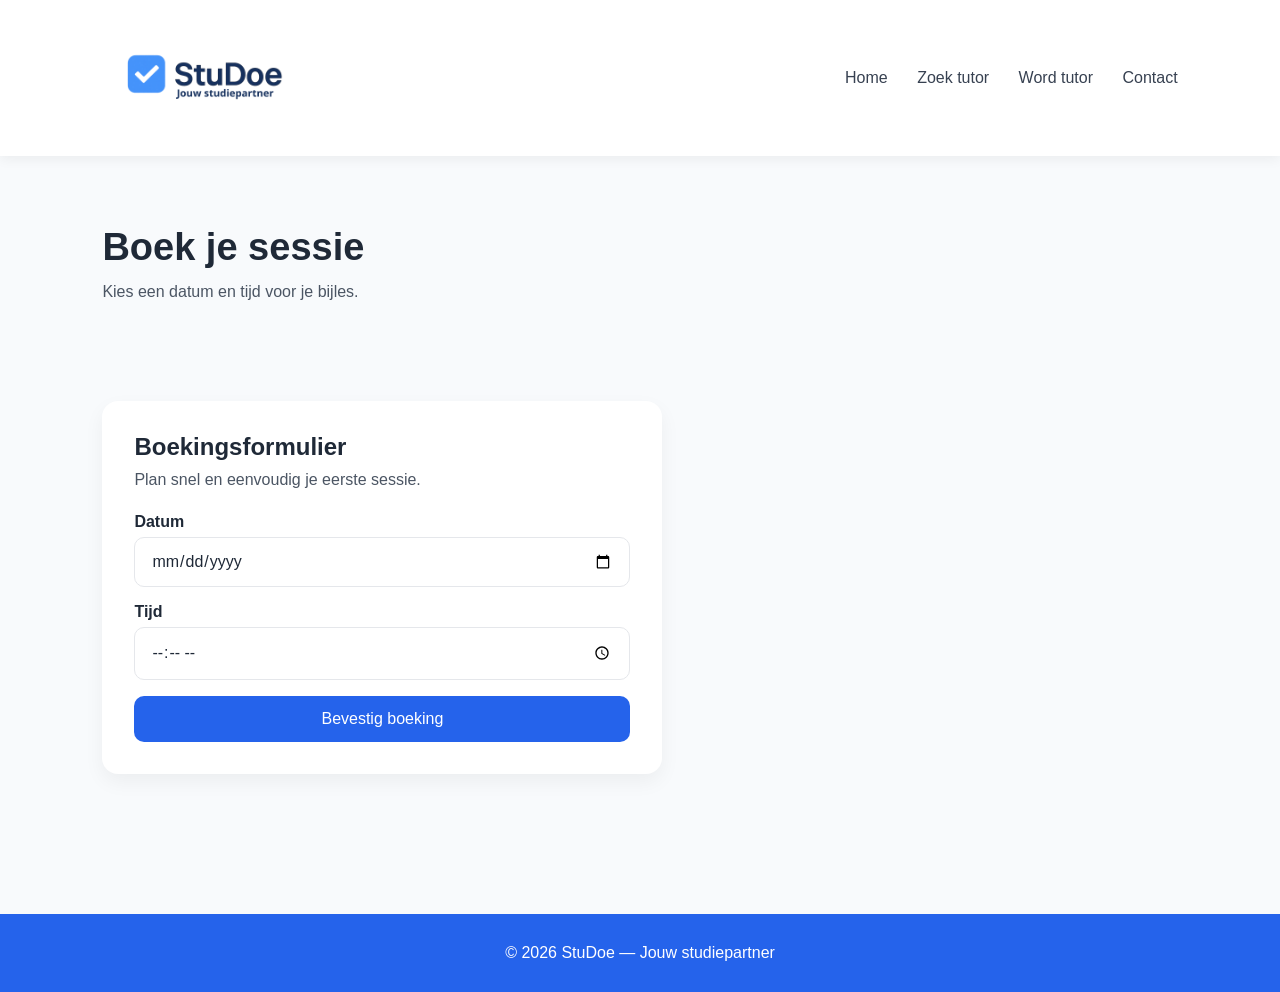
==== book.html @ 4a56b94f "Update site content" ====
<!DOCTYPE html>
<html lang="nl">
<head>
  <meta charset="UTF-8">
  <meta name="viewport" content="width=device-width, initial-scale=1.0">
  <title>Boek een sessie | StuDoe</title>
  <link rel="stylesheet" href="style.css">
</head>
<body>

  <header>
    <a href="index.html" class="logo">
      <img src="studoe-logo.png" alt="StuDoe logo">
    </a>

    <nav>
      <a href="index.html">Home</a>
      <a href="tutors.html">Zoek tutor</a>
      <a href="login.html">Word tutor</a>
      <a href="contact.html">Contact</a>
    </nav>
  </header>

  <section class="page-section">
    <h1 class="page-title">Boek je sessie</h1>
    <p class="page-subtitle">Kies een datum en tijd voor je bijles.</p>
  </section>

  <section class="form-container">
    <div class="form-card">
      <h2>Boekingsformulier</h2>
      <p>Plan snel en eenvoudig je eerste sessie.</p>

      <form onsubmit="return boekingBevestigen()">
        <div class="field">
          <label for="datum">Datum</label>
          <input id="datum" type="date" required>
        </div>

        <div class="field">
          <label for="tijd">Tijd</label>
          <input id="tijd" type="time" required>
        </div>

        <button class="primary" type="submit">Bevestig boeking</button>
      </form>
    </div>
  </section>

  <footer>
    <p>© 2026 StuDoe — Jouw studiepartner</p>
  </footer>

  <script>
    function boekingBevestigen(){
      alert("Boeking bevestigd.");
      return false;
    }
  </script>

</body>
</html>
---- style.css ----
:root{
  --logo-size: 120px;
  --primary-color:#2563EB;
  --background:#F8FAFC;
  --text:#1F2937;
  --muted:#4B5563;
  --card-bg:#FFFFFF;
  --border:#E5E7EB;
}

*{
  margin:0;
  padding:0;
  box-sizing:border-box;
  font-family:"Segoe UI", Arial, sans-serif;
}

body{
  background:var(--background);
  color:var(--text);
}

a{
  text-decoration:none;
  color:inherit;
}

header{
  display:flex;
  justify-content:space-between;
  align-items:center;
  padding:18px 8%;
  background:white;
  box-shadow:0 3px 12px rgba(0,0,0,0.06);
}

.logo img{
  height:var(--logo-size);
  width:auto;
  display:block;
}

nav a{
  margin-left:25px;
  color:#374151;
  font-weight:500;
}

.hero{
  display:flex;
  justify-content:space-between;
  align-items:center;
  padding:90px 8%;
}

.hero-text{
  max-width:520px;
}

.hero-text h1{
  font-size:48px;
  margin-bottom:20px;
  line-height:1.2;
}

.hero-text span{
  color:var(--primary-color);
}

.hero-text p{
  font-size:18px;
  margin-bottom:30px;
  color:var(--muted);
}

.hero-buttons{
  display:flex;
  gap:12px;
  flex-wrap:wrap;
}

.hero-buttons a{
  text-decoration:none;
}

button,
.btn{
  padding:14px 24px;
  border:none;
  border-radius:10px;
  font-size:16px;
  cursor:pointer;
  display:inline-block;
  transition:0.2s;
}

button:hover,
.btn:hover{
  opacity:0.92;
  transform:scale(1.03);
}

.primary{
  background:var(--primary-color);
  color:white;
}

.secondary{
  background:#E5E7EB;
  color:var(--text);
}

.features{
  padding:80px 8%;
  text-align:center;
}

.features h2{
  font-size:32px;
  margin-bottom:40px;
}

.cards{
  display:grid;
  grid-template-columns:repeat(auto-fit,minmax(250px,1fr));
  gap:25px;
}

.card{
  background:var(--card-bg);
  padding:35px;
  border-radius:14px;
  box-shadow:0 8px 20px rgba(0,0,0,0.05);
}

.card h3{
  margin-bottom:10px;
  color:var(--primary-color);
}

.page-section{
  padding:70px 8%;
}

.page-title{
  font-size:38px;
  margin-bottom:14px;
}

.page-subtitle{
  color:var(--muted);
  margin-bottom:30px;
  max-width:700px;
}

.form-container{
  padding:0 8% 80px 8%;
}

.form-card{
  max-width:560px;
  background:white;
  padding:32px;
  border-radius:16px;
  box-shadow:0 8px 20px rgba(0,0,0,0.05);
}

.form-card h2{
  margin-bottom:10px;
}

.form-card p{
  color:var(--muted);
  margin-bottom:24px;
}

form{
  display:flex;
  flex-direction:column;
  gap:16px;
}

input,
textarea,
select{
  width:100%;
  padding:14px 16px;
  border:1px solid var(--border);
  border-radius:10px;
  font-size:16px;
  background:white;
  color:var(--text);
}

textarea{
  min-height:140px;
  resize:vertical;
}

label{
  font-weight:600;
  margin-bottom:6px;
  display:block;
}

.field{
  display:flex;
  flex-direction:column;
}

.tutor-grid{
  display:grid;
  grid-template-columns:repeat(auto-fit,minmax(260px,1fr));
  gap:25px;
  padding:20px 8% 80px 8%;
}

.tutor-card{
  background:white;
  padding:28px;
  border-radius:16px;
  box-shadow:0 8px 20px rgba(0,0,0,0.05);
}

.tutor-card h3{
  margin-bottom:10px;
  color:var(--primary-color);
}

.tutor-card p{
  margin-bottom:10px;
  color:var(--muted);
}

.profile-card{
  max-width:700px;
  background:white;
  padding:32px;
  border-radius:16px;
  box-shadow:0 8px 20px rgba(0,0,0,0.05);
}

footer{
  margin-top:60px;
  padding:30px;
  text-align:center;
  background:var(--primary-color);
  color:white;
}

@media (max-width: 768px){
  .hero{
    flex-direction:column;
    text-align:center;
    padding:70px 8%;
  }

  .hero-buttons{
    justify-content:center;
  }

  nav{
    display:none;
  }

  .hero-text h1{
    font-size:38px;
  }
}
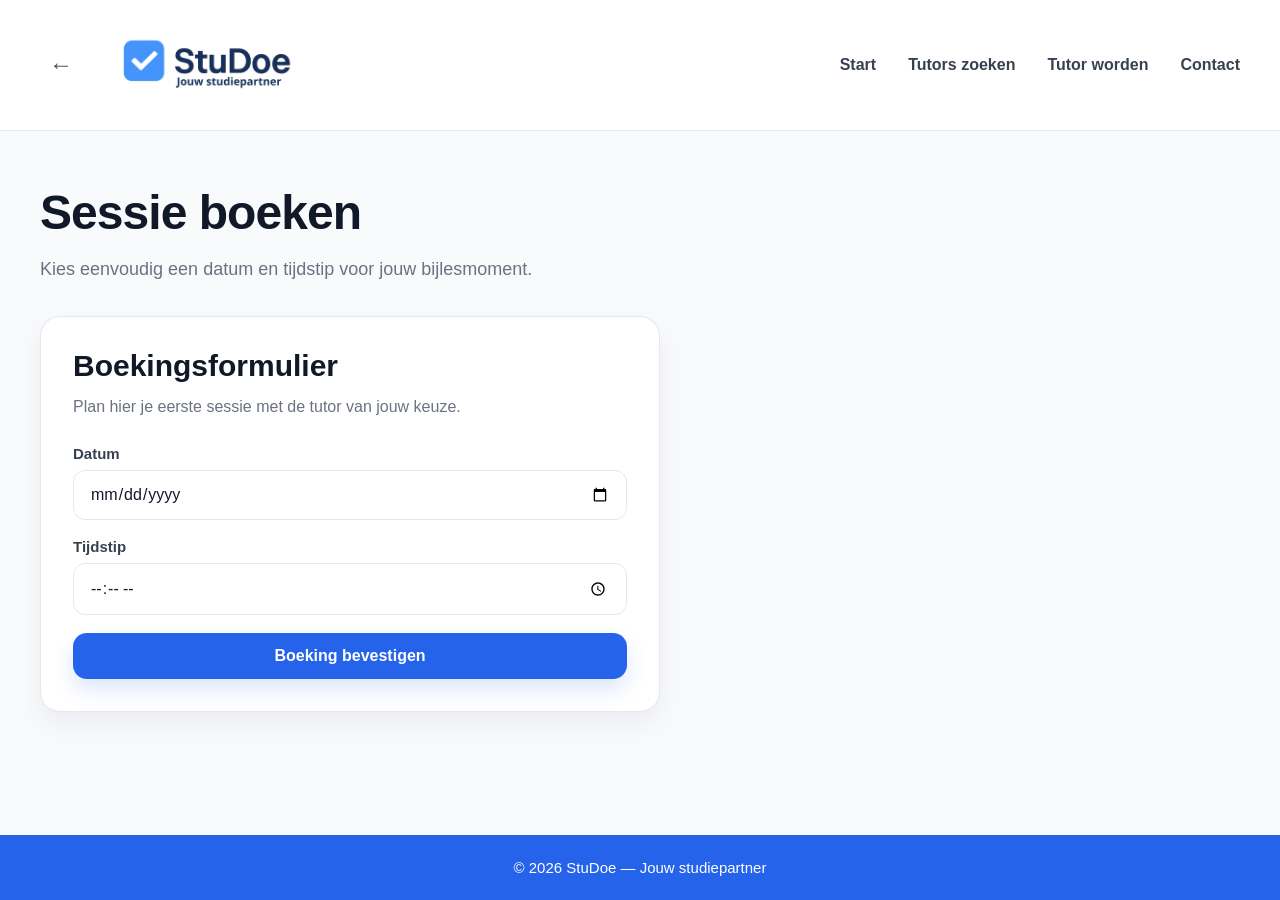
==== commit 50e3b75f: "Update site content" ====
--- a/book.html
+++ b/book.html
@@ -3,60 +3,82 @@
 <head>
   <meta charset="UTF-8">
   <meta name="viewport" content="width=device-width, initial-scale=1.0">
-  <title>Boek een sessie | StuDoe</title>
+  <title>Sessie boeken | StuDoe</title>
   <link rel="stylesheet" href="style.css">
 </head>
 <body>
 
   <header>
-    <a href="index.html" class="logo">
-      <img src="studoe-logo.png" alt="StuDoe logo">
-    </a>
+  <div class="header-inner">
+
+    <div class="left-group">
+      <button class="back-button" onclick="goBack()">←</button>
+
+      <a href="index.html" class="logo">
+        <img src="studoe-logo.png" alt="StuDoe logo">
+      </a>
+    </div>
 
     <nav>
-      <a href="index.html">Home</a>
-      <a href="tutors.html">Zoek tutor</a>
-      <a href="login.html">Word tutor</a>
+      <a href="index.html">Start</a>
+      <a href="tutors.html">Tutors zoeken</a>
+      <a href="login.html">Tutor worden</a>
       <a href="contact.html">Contact</a>
     </nav>
-  </header>
 
-  <section class="page-section">
-    <h1 class="page-title">Boek je sessie</h1>
-    <p class="page-subtitle">Kies een datum en tijd voor je bijles.</p>
-  </section>
+  </div>
+</header>
 
-  <section class="form-container">
-    <div class="form-card">
-      <h2>Boekingsformulier</h2>
-      <p>Plan snel en eenvoudig je eerste sessie.</p>
+  <main>
+    <section class="page-header">
+      <div class="wrapper">
+        <h1 class="page-title">Sessie boeken</h1>
+        <p class="page-subtitle">
+          Kies eenvoudig een datum en tijdstip voor jouw bijlesmoment.
+        </p>
+      </div>
+    </section>
 
-      <form onsubmit="return boekingBevestigen()">
-        <div class="field">
-          <label for="datum">Datum</label>
-          <input id="datum" type="date" required>
+    <section class="content-block">
+      <div class="wrapper">
+        <div class="panel form-card">
+          <h2>Boekingsformulier</h2>
+          <p class="intro">Plan hier je eerste sessie met de tutor van jouw keuze.</p>
+
+          <form onsubmit="return boekingBevestigen()">
+            <div class="field">
+              <label for="datum">Datum</label>
+              <input id="datum" type="date" required>
+            </div>
+
+            <div class="field">
+              <label for="tijd">Tijdstip</label>
+              <input id="tijd" type="time" required>
+            </div>
+
+            <button class="btn btn-primary" type="submit">Boeking bevestigen</button>
+          </form>
         </div>
-
-        <div class="field">
-          <label for="tijd">Tijd</label>
-          <input id="tijd" type="time" required>
-        </div>
-
-        <button class="primary" type="submit">Bevestig boeking</button>
-      </form>
-    </div>
-  </section>
+      </div>
+    </section>
+  </main>
 
   <footer>
-    <p>© 2026 StuDoe — Jouw studiepartner</p>
+    <div class="footer-inner">
+      <p>© 2026 StuDoe — Jouw studiepartner</p>
+    </div>
   </footer>
 
   <script>
     function boekingBevestigen(){
-      alert("Boeking bevestigd.");
+      alert("Je boeking is bevestigd.");
       return false;
     }
   </script>
-
+<script>
+function goBack(){
+  window.history.back();
+}
+</script>
 </body>
 </html>
--- a/style.css
+++ b/style.css
@@ -1,11 +1,16 @@
 :root{
-  --logo-size: 120px;
-  --primary-color:#2563EB;
-  --background:#F8FAFC;
-  --text:#1F2937;
-  --muted:#4B5563;
-  --card-bg:#FFFFFF;
-  --border:#E5E7EB;
+  --logo-size: 130px;
+  --primary-color: #2563EB;
+  --primary-dark: #1D4ED8;
+  --background: #F8FAFC;
+  --surface: #FFFFFF;
+  --text: #111827;
+  --muted: #6B7280;
+  --border: #E5E7EB;
+  --shadow: 0 12px 30px rgba(15, 23, 42, 0.06);
+  --shadow-hover: 0 18px 38px rgba(15, 23, 42, 0.10);
+  --radius: 18px;
+  --max-width: 1200px;
 }
 
 *{
@@ -15,9 +20,22 @@
   font-family:"Segoe UI", Arial, sans-serif;
 }
 
+html,
 body{
+  height:100%;
+  scroll-behavior:smooth;
+}
+
+body{
+  display:flex;
+  flex-direction:column;
   background:var(--background);
   color:var(--text);
+  animation:pageFade 0.7s ease;
+}
+
+main{
+  flex:1;
 }
 
 a{
@@ -25,42 +43,184 @@
   color:inherit;
 }
 
+.wrapper{
+  width:min(var(--max-width), 100% - 3rem);
+  margin:0 auto;
+}
+
+/* Animaties */
+
+@keyframes pageFade{
+  from{
+    opacity:0;
+  }
+  to{
+    opacity:1;
+  }
+}
+
+@keyframes fadeUp{
+  from{
+    opacity:0;
+    transform:translateY(18px);
+  }
+  to{
+    opacity:1;
+    transform:translateY(0);
+  }
+}
+
+@keyframes softZoom{
+  from{
+    opacity:0;
+    transform:scale(0.985);
+  }
+  to{
+    opacity:1;
+    transform:scale(1);
+  }
+}
+
+/* Header */
+
 header{
-  display:flex;
+  background:rgba(255,255,255,0.92);
+  border-bottom:1px solid rgba(229,231,235,0.9);
+  position:sticky;
+  top:0;
+  z-index:100;
+  backdrop-filter:blur(12px);
+}
+
+.header-inner{
+  width:min(var(--max-width), 100% - 3rem);
+  margin:0 auto;
+  min-height:90px;
+  display:flex;
+  align-items:center;
   justify-content:space-between;
+  gap:24px;
+}
+
+.left-group{
+  display:flex;
   align-items:center;
-  padding:18px 8%;
-  background:white;
-  box-shadow:0 3px 12px rgba(0,0,0,0.06);
+  gap:14px;
+}
+
+.logo{
+  display:flex;
+  align-items:center;
 }
 
 .logo img{
   height:var(--logo-size);
   width:auto;
   display:block;
+  transition:transform 0.2s ease;
+}
+
+.logo:hover img{
+  transform:scale(1.02);
+}
+
+/* Navigatie */
+
+nav{
+  display:flex;
+  align-items:center;
+  gap:32px;
 }
 
 nav a{
-  margin-left:25px;
+  font-weight:600;
+  font-size:16px;
   color:#374151;
-  font-weight:500;
-}
+  position:relative;
+  transition:color 0.2s ease;
+}
+
+nav a::after{
+  content:"";
+  position:absolute;
+  left:0;
+  bottom:-7px;
+  width:0;
+  height:2px;
+  border-radius:999px;
+  background:var(--primary-color);
+  transition:width 0.22s ease;
+}
+
+nav a:hover{
+  color:var(--primary-color);
+}
+
+nav a:hover::after{
+  width:100%;
+}
+
+/* Back button */
+
+.back-button{
+  width:42px;
+  height:42px;
+  display:flex;
+  align-items:center;
+  justify-content:center;
+  border:none;
+  border-radius:12px;
+  background:transparent;
+  color:#4B5563;
+  font-size:24px;
+  font-weight:600;
+  cursor:pointer;
+  transition:all 0.2s ease;
+}
+
+.back-button:hover{
+  background:#EFF6FF;
+  color:var(--primary-color);
+  transform:translateX(-2px);
+}
+
+/* Hero */
 
 .hero{
-  display:flex;
+  padding:88px 0 72px;
+}
+
+.hero-inner{
+  width:min(var(--max-width), 100% - 3rem);
+  margin:0 auto;
+  display:flex;
+  align-items:center;
   justify-content:space-between;
-  align-items:center;
-  padding:90px 8%;
+  gap:48px;
 }
 
 .hero-text{
-  max-width:520px;
+  max-width:620px;
+  animation:fadeUp 0.8s ease;
+}
+
+.hero-badge{
+  display:inline-block;
+  margin-bottom:18px;
+  padding:8px 14px;
+  border-radius:999px;
+  background:#DBEAFE;
+  color:var(--primary-dark);
+  font-size:14px;
+  font-weight:600;
+  animation:softZoom 0.7s ease;
 }
 
 .hero-text h1{
-  font-size:48px;
+  font-size:52px;
+  line-height:1.1;
   margin-bottom:20px;
-  line-height:1.2;
+  letter-spacing:-0.02em;
 }
 
 .hero-text span{
@@ -69,115 +229,205 @@
 
 .hero-text p{
   font-size:18px;
+  line-height:1.7;
+  color:var(--muted);
   margin-bottom:30px;
+  max-width:560px;
+}
+
+.hero-buttons{
+  display:flex;
+  flex-wrap:wrap;
+  gap:14px;
+}
+
+/* Algemene secties */
+
+.section{
+  padding:72px 0;
+  animation:fadeUp 0.9s ease;
+}
+
+.section-title{
+  font-size:34px;
+  margin-bottom:14px;
+  text-align:center;
+}
+
+.section-subtitle{
+  text-align:center;
   color:var(--muted);
-}
-
-.hero-buttons{
-  display:flex;
-  gap:12px;
-  flex-wrap:wrap;
-}
-
-.hero-buttons a{
-  text-decoration:none;
-}
-
-button,
-.btn{
-  padding:14px 24px;
-  border:none;
-  border-radius:10px;
-  font-size:16px;
-  cursor:pointer;
-  display:inline-block;
-  transition:0.2s;
-}
-
-button:hover,
-.btn:hover{
-  opacity:0.92;
-  transform:scale(1.03);
-}
-
-.primary{
-  background:var(--primary-color);
-  color:white;
-}
-
-.secondary{
-  background:#E5E7EB;
-  color:var(--text);
-}
-
-.features{
-  padding:80px 8%;
-  text-align:center;
-}
-
-.features h2{
-  font-size:32px;
-  margin-bottom:40px;
-}
+  max-width:720px;
+  margin:0 auto 42px;
+  line-height:1.7;
+  font-size:17px;
+}
+
+/* Pagina headers */
+
+.page-header{
+  padding:56px 0 20px;
+  animation:fadeUp 0.8s ease;
+}
+
+.page-title{
+  font-size:48px;
+  line-height:1.1;
+  margin-bottom:14px;
+  letter-spacing:-0.02em;
+}
+
+.page-subtitle{
+  color:var(--muted);
+  line-height:1.7;
+  max-width:760px;
+  font-size:18px;
+}
+
+/* Kaarten algemeen */
 
 .cards{
   display:grid;
-  grid-template-columns:repeat(auto-fit,minmax(250px,1fr));
-  gap:25px;
+  grid-template-columns:repeat(auto-fit,minmax(260px,1fr));
+  gap:24px;
 }
 
 .card{
-  background:var(--card-bg);
-  padding:35px;
-  border-radius:14px;
-  box-shadow:0 8px 20px rgba(0,0,0,0.05);
+  background:var(--surface);
+  padding:30px;
+  border-radius:20px;
+  box-shadow:var(--shadow);
+  border:1px solid rgba(229,231,235,0.95);
+  transition:transform 0.25s ease, box-shadow 0.25s ease, border-color 0.25s ease;
+  animation:fadeUp 0.9s ease;
+}
+
+.card:hover{
+  transform:translateY(-6px);
+  box-shadow:var(--shadow-hover);
+  border-color:#D6E4FF;
 }
 
 .card h3{
-  margin-bottom:10px;
   color:var(--primary-color);
-}
-
-.page-section{
-  padding:70px 8%;
-}
-
-.page-title{
-  font-size:38px;
-  margin-bottom:14px;
-}
-
-.page-subtitle{
+  margin-bottom:12px;
+  font-size:24px;
+}
+
+.card p{
   color:var(--muted);
-  margin-bottom:30px;
-  max-width:700px;
-}
-
-.form-container{
-  padding:0 8% 80px 8%;
-}
+  line-height:1.7;
+  font-size:16px;
+}
+
+/* Tutor cards */
+
+.tutor-grid{
+  display:grid;
+  grid-template-columns:repeat(auto-fit,minmax(280px,1fr));
+  gap:28px;
+  padding:28px 0 72px;
+}
+
+.tutor-card{
+  background:var(--surface);
+  border:1px solid rgba(229,231,235,0.95);
+  border-radius:20px;
+  box-shadow:var(--shadow);
+  padding:30px 28px;
+  transition:transform 0.25s ease, box-shadow 0.25s ease, border-color 0.25s ease;
+  animation:fadeUp 0.9s ease;
+}
+
+.tutor-card:hover{
+  transform:translateY(-6px);
+  box-shadow:var(--shadow-hover);
+  border-color:#D6E4FF;
+}
+
+.tutor-card h3{
+  margin-bottom:16px;
+  color:var(--primary-color);
+  font-size:28px;
+  line-height:1.2;
+}
+
+.tutor-card p{
+  margin-bottom:12px;
+  color:var(--muted);
+  line-height:1.65;
+  font-size:17px;
+}
+
+.tutor-card strong{
+  color:#374151;
+}
+
+/* Content blocks / panelen */
+
+.content-block{
+  padding:12px 0 72px;
+}
+
+.panel{
+  background:var(--surface);
+  border-radius:20px;
+  box-shadow:var(--shadow);
+  border:1px solid rgba(229,231,235,0.95);
+  padding:32px;
+  max-width:760px;
+  animation:softZoom 0.7s ease;
+}
+
+.panel h2{
+  font-size:30px;
+  margin-bottom:16px;
+}
+
+.panel p{
+  color:var(--muted);
+  line-height:1.7;
+  margin-bottom:12px;
+  font-size:17px;
+}
+
+.panel strong{
+  color:#374151;
+}
+
+/* Formulieren */
 
 .form-card{
-  max-width:560px;
-  background:white;
-  padding:32px;
-  border-radius:16px;
-  box-shadow:0 8px 20px rgba(0,0,0,0.05);
+  max-width:620px;
 }
 
 .form-card h2{
   margin-bottom:10px;
 }
 
-.form-card p{
+.form-card .intro{
   color:var(--muted);
   margin-bottom:24px;
+  line-height:1.7;
+  font-size:16px;
 }
 
 form{
   display:flex;
   flex-direction:column;
-  gap:16px;
+  gap:18px;
+}
+
+.field{
+  display:flex;
+  flex-direction:column;
+  gap:8px;
+}
+
+label{
+  font-weight:600;
+  color:#374151;
+  font-size:15px;
 }
 
 input,
@@ -186,10 +436,20 @@
   width:100%;
   padding:14px 16px;
   border:1px solid var(--border);
-  border-radius:10px;
+  border-radius:12px;
   font-size:16px;
+  color:var(--text);
   background:white;
-  color:var(--text);
+  outline:none;
+  transition:border-color 0.2s ease, box-shadow 0.2s ease, transform 0.2s ease;
+}
+
+input:focus,
+textarea:focus,
+select:focus{
+  border-color:#93C5FD;
+  box-shadow:0 0 0 4px rgba(37,99,235,0.10);
+  transform:translateY(-1px);
 }
 
 textarea{
@@ -197,73 +457,171 @@
   resize:vertical;
 }
 
-label{
-  font-weight:600;
-  margin-bottom:6px;
-  display:block;
-}
-
-.field{
-  display:flex;
-  flex-direction:column;
-}
-
-.tutor-grid{
-  display:grid;
-  grid-template-columns:repeat(auto-fit,minmax(260px,1fr));
-  gap:25px;
-  padding:20px 8% 80px 8%;
-}
-
-.tutor-card{
-  background:white;
-  padding:28px;
-  border-radius:16px;
-  box-shadow:0 8px 20px rgba(0,0,0,0.05);
-}
-
-.tutor-card h3{
-  margin-bottom:10px;
-  color:var(--primary-color);
-}
-
-.tutor-card p{
-  margin-bottom:10px;
-  color:var(--muted);
-}
-
-.profile-card{
-  max-width:700px;
-  background:white;
-  padding:32px;
-  border-radius:16px;
-  box-shadow:0 8px 20px rgba(0,0,0,0.05);
-}
-
-footer{
-  margin-top:60px;
-  padding:30px;
-  text-align:center;
+/* Knoppen */
+
+.btn{
+  display:inline-flex;
+  align-items:center;
+  justify-content:center;
+  padding:14px 22px;
+  border-radius:14px;
+  font-size:16px;
+  font-weight:700;
+  border:none;
+  cursor:pointer;
+  transition:transform 0.2s ease, box-shadow 0.2s ease, background 0.2s ease, border-color 0.2s ease;
+}
+
+.btn:hover{
+  transform:translateY(-2px);
+}
+
+.btn:active{
+  transform:translateY(0);
+}
+
+.btn-primary{
   background:var(--primary-color);
   color:white;
+  box-shadow:0 10px 20px rgba(37,99,235,0.16);
+}
+
+.btn-primary:hover{
+  background:var(--primary-dark);
+}
+
+.btn-secondary{
+  background:white;
+  color:var(--text);
+  border:1px solid var(--border);
+}
+
+.btn-secondary:hover{
+  border-color:#CBD5E1;
+  box-shadow:0 10px 20px rgba(15,23,42,0.05);
+}
+
+/* Footer */
+
+footer{
+  background:var(--primary-color);
+  color:white;
+  margin-top:auto;
+}
+
+.footer-inner{
+  width:min(var(--max-width), 100% - 3rem);
+  margin:0 auto;
+  padding:24px 0;
+  text-align:center;
+  font-size:15px;
+}
+
+/* Mobiel en tablet */
+
+@media (max-width: 900px){
+  .header-inner{
+    min-height:auto;
+    padding:14px 0;
+    flex-direction:column;
+    align-items:flex-start;
+  }
+
+  nav{
+    gap:20px;
+    flex-wrap:wrap;
+  }
+
+  .hero-inner{
+    flex-direction:column;
+    align-items:flex-start;
+    gap:24px;
+  }
+
+  .hero-text h1{
+    font-size:42px;
+  }
+
+  .page-title{
+    font-size:38px;
+  }
+
+  .logo img{
+    height:110px;
+  }
 }
 
 @media (max-width: 768px){
+  .wrapper,
+  .header-inner,
+  .hero-inner,
+  .footer-inner{
+    width:min(var(--max-width), 100% - 1.5rem);
+  }
+
+  .header-inner{
+    align-items:center;
+  }
+
+  .left-group{
+    width:100%;
+    justify-content:flex-start;
+  }
+
+  nav{
+    width:100%;
+    justify-content:center;
+    gap:18px;
+  }
+
   .hero{
-    flex-direction:column;
+    padding:64px 0 56px;
+  }
+
+  .hero-inner{
+    align-items:center;
     text-align:center;
-    padding:70px 8%;
+  }
+
+  .hero-text{
+    max-width:100%;
+  }
+
+  .hero-text p{
+    margin-left:auto;
+    margin-right:auto;
   }
 
   .hero-buttons{
     justify-content:center;
   }
 
-  nav{
-    display:none;
-  }
-
-  .hero-text h1{
-    font-size:38px;
+  .page-header{
+    padding:42px 0 16px;
+  }
+
+  .page-title{
+    font-size:34px;
+  }
+
+  .page-subtitle{
+    font-size:17px;
+  }
+
+  .section-title{
+    font-size:30px;
+  }
+
+  .tutor-card h3{
+    font-size:24px;
+  }
+
+  .tutor-card p,
+  .panel p{
+    font-size:16px;
+  }
+
+  .logo img{
+    height:96px;
   }
 }
